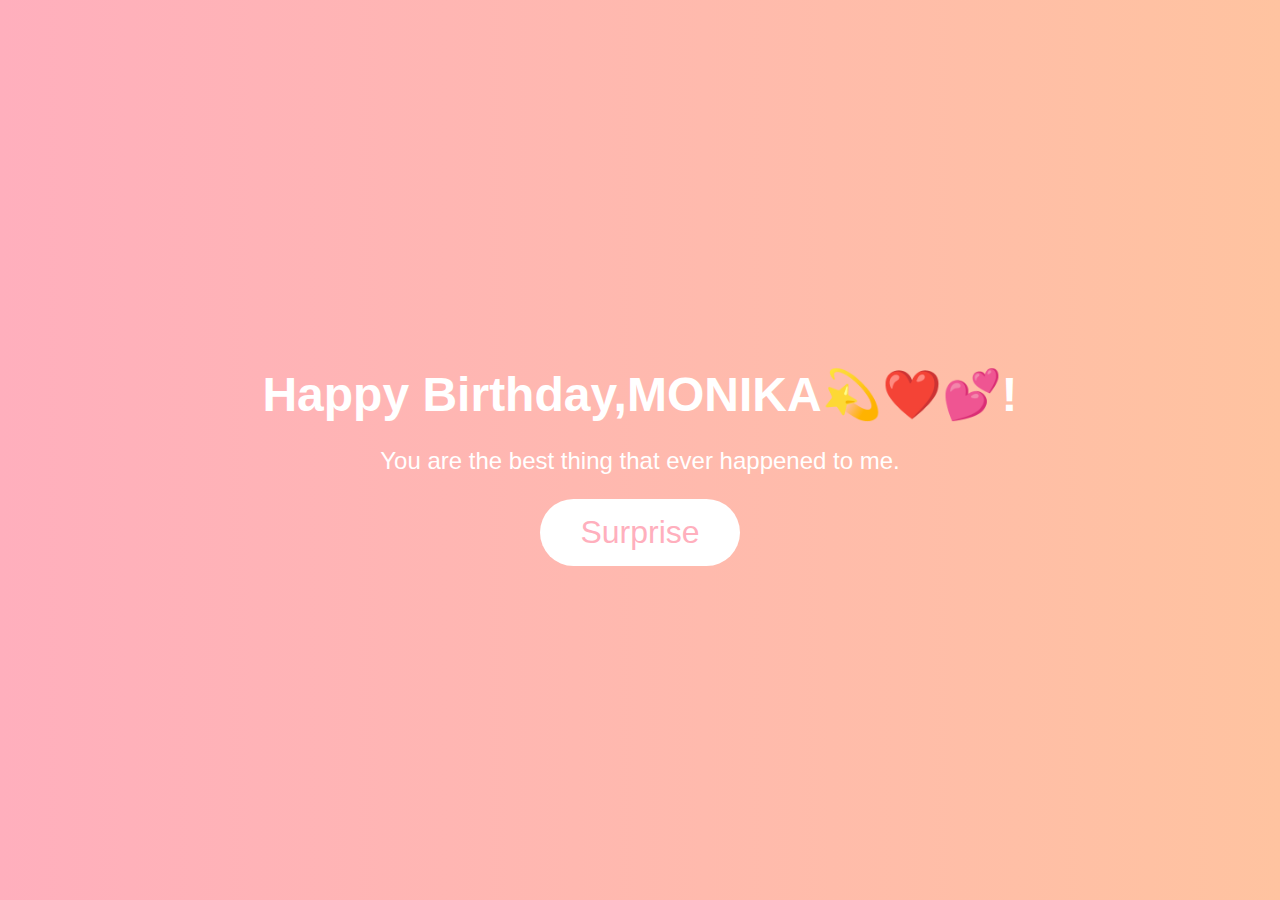
==== index.html @ 4a282f52 "for birthday wish" ====
<!DOCTYPE html>
<html lang="en">
<head>
    <meta charset="UTF-8">
    <meta name="viewport" content="width=device-width, initial-scale=1.0">
    <title>Happy Birthday!</title>
    <link rel="stylesheet" href="styles1.css">
</head>
<body>
    <div class="container">
        <h1 class="title">Happy Birthday,MONIKA💫❤️💕!</h1>
        <p class="subtitle">You are the best thing that ever happened to me.</p>
        <button onclick="navigateTo()">Surprise</button>
    </div>
    <script src="script.js"></script>
</body>
</html>
---- styles1.css ----
body {
    margin: 0;
    padding: 0;
    display: flex;
    justify-content: center;
    align-items: center;
    height: 100vh;
    background: linear-gradient(to right, #ffafbd, #ffc3a0);
    font-family: 'Arial', sans-serif;
}

.container {
    text-align: center;
    color: #fff;
}

.title {
    font-size: 3em;
    margin-bottom: 0.5em;
    animation: fadeIn 2s;
}

.subtitle {
    font-size: 1.5em;
    margin-bottom: 1em;
    animation: fadeIn 3s;
}

button {
    padding: 15px 40px;
    font-size: 200%;
    color: #ffafbd;
    background: #fff;
    border: none;
    border-radius: 50px;
    cursor: pointer;
    transition: background 0.3s, color 0.3s;
}

button:hover {
    background: #ffafbd;
    color: #fff;
}

.quote {
    margin-top: 1em;
    font-size: 1.2em;
    animation: fadeIn 2s;
}

@keyframes fadeIn {
    from {
        opacity: 0;
    }
    to {
        opacity: 1;
    }
}
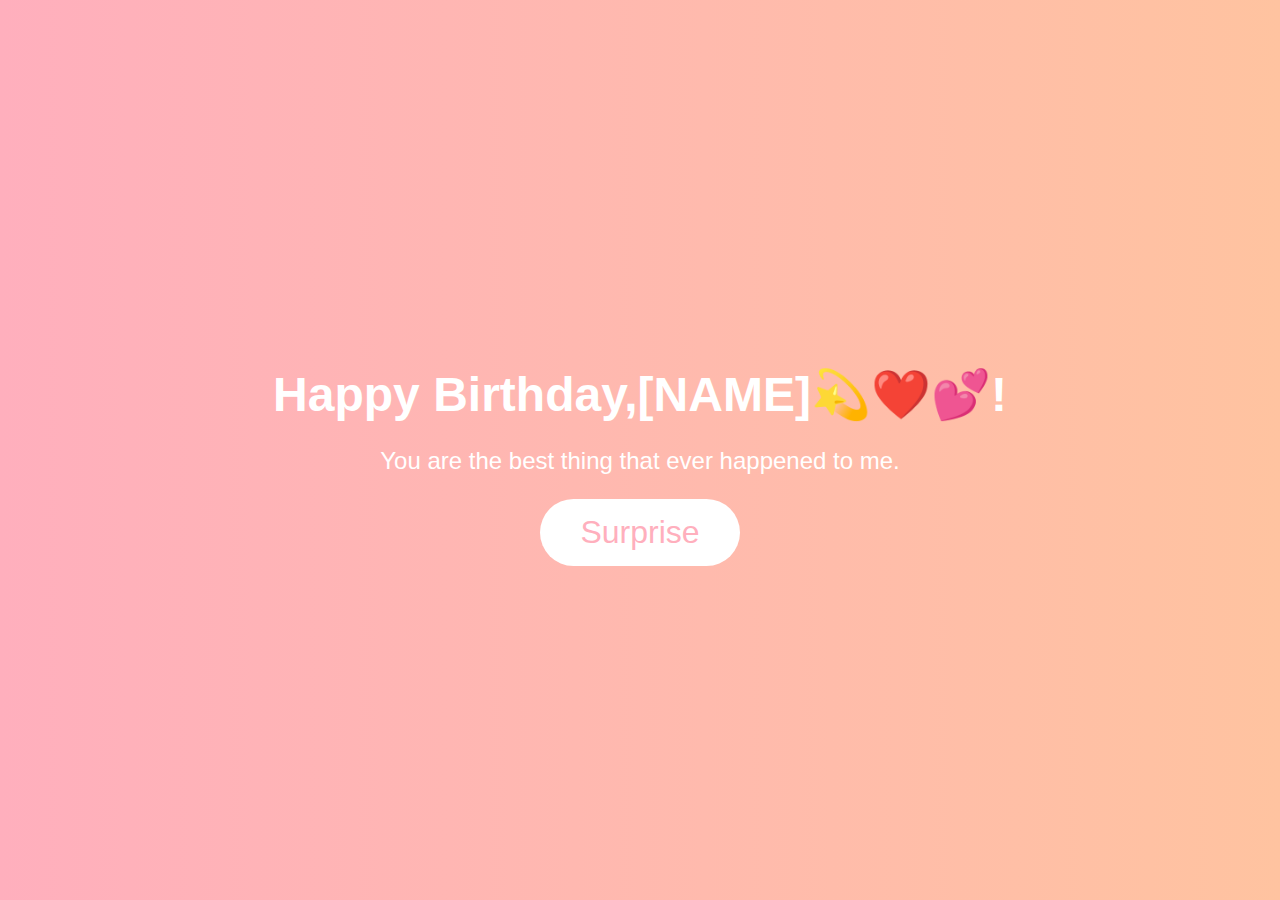
==== commit ecb05400: "Update index.html" ====
--- a/index.html
+++ b/index.html
@@ -8,10 +8,10 @@
 </head>
 <body>
     <div class="container">
-        <h1 class="title">Happy Birthday,MONIKA💫❤️💕!</h1>
+        <h1 class="title">Happy Birthday,[NAME]💫❤️💕!</h1>
         <p class="subtitle">You are the best thing that ever happened to me.</p>
         <button onclick="navigateTo()">Surprise</button>
     </div>
     <script src="script.js"></script>
 </body>
-</html>+</html>
